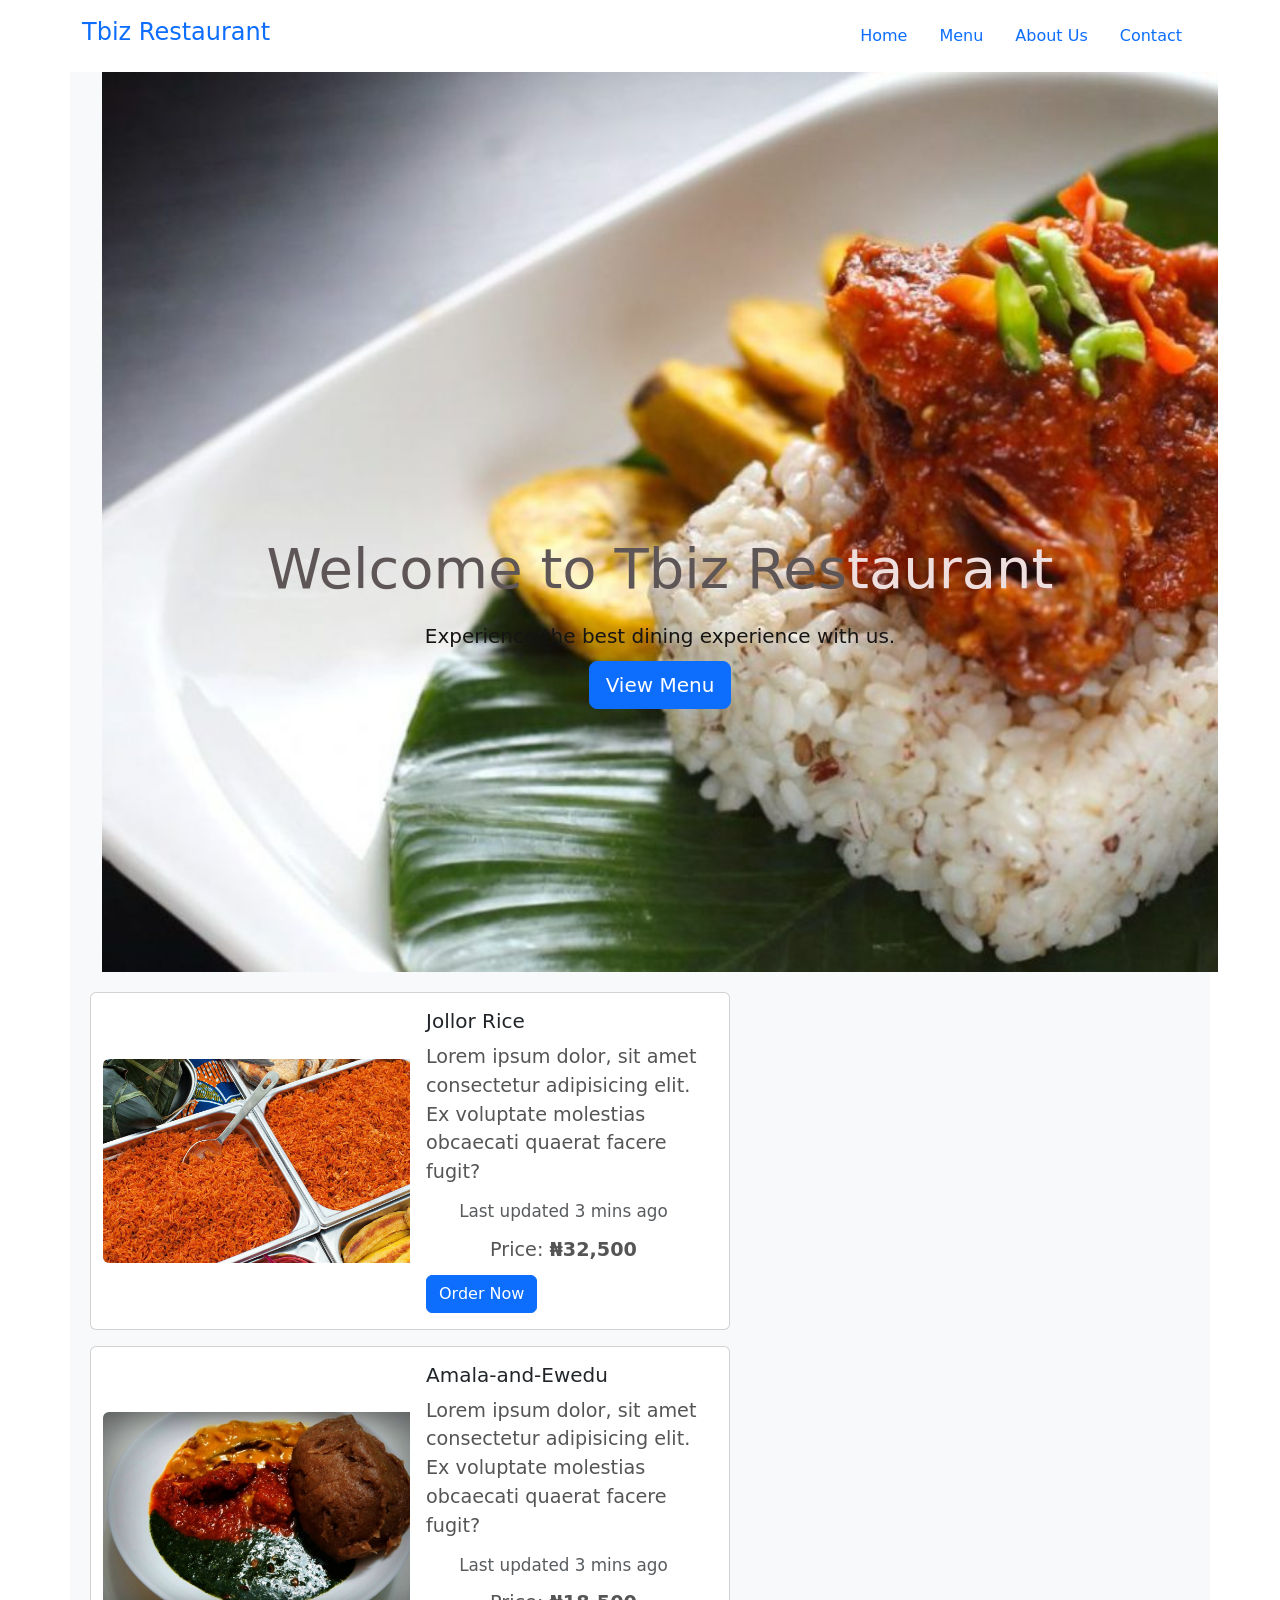
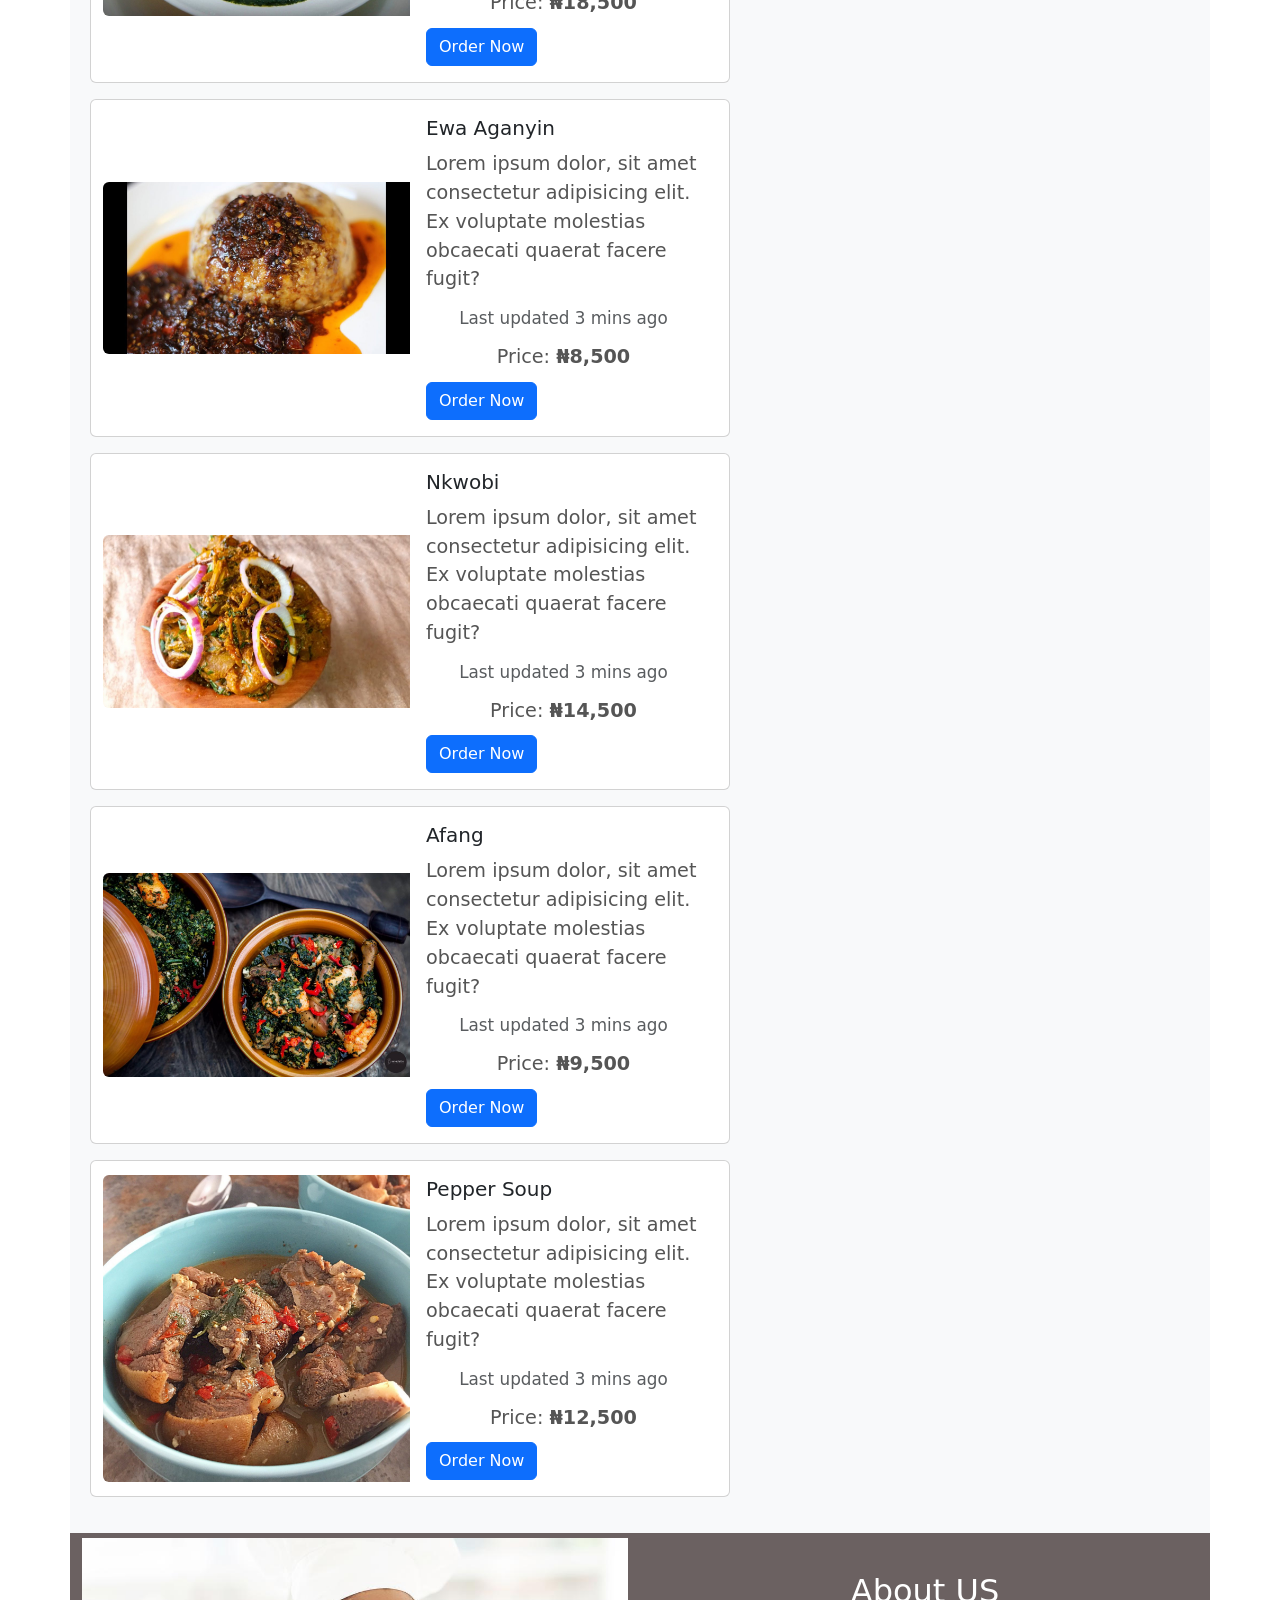
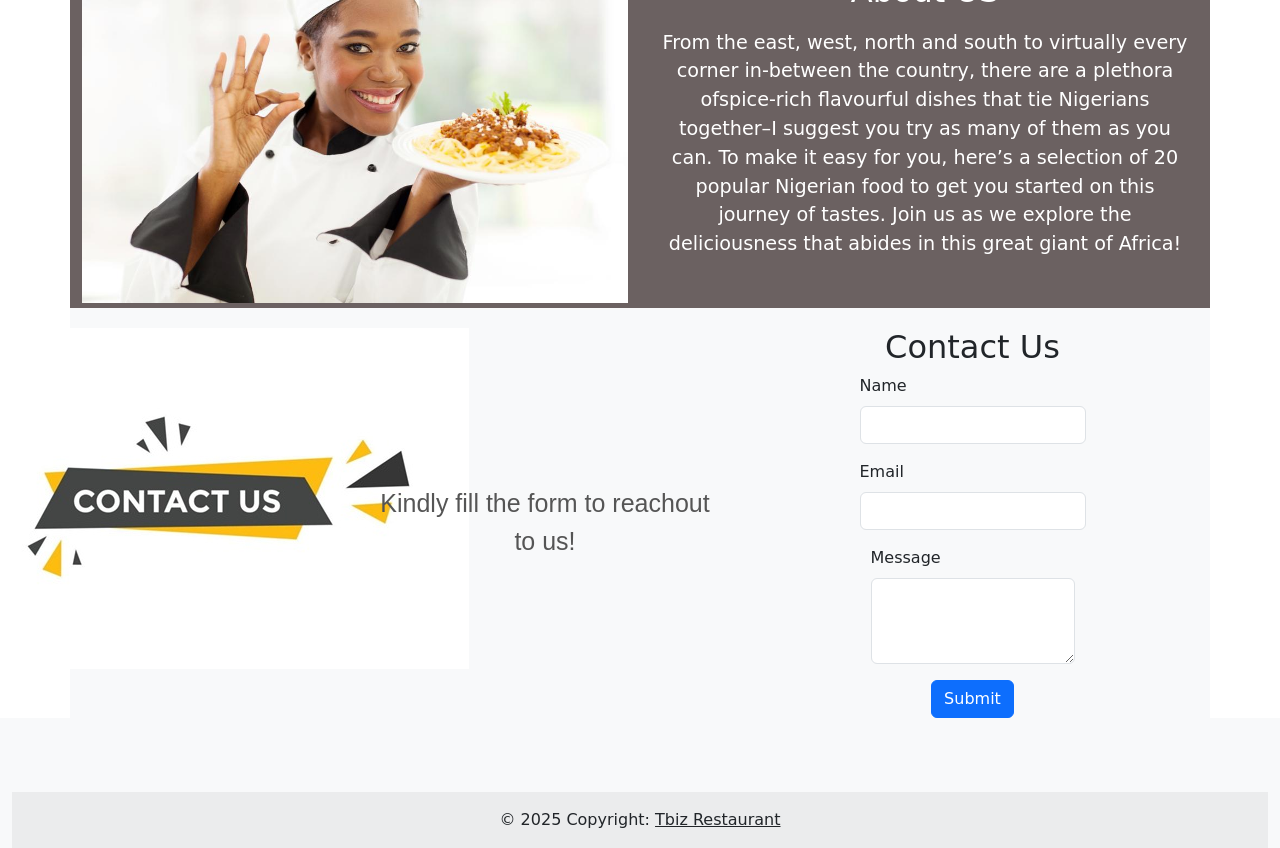
==== restaurant.html @ 8732216b "adding restaurant.html" ====
<!doctype html>
<html lang="en">

<head>
    <meta charset="utf-8">
    <meta name="viewport" content="width=device-width, initial-scale=1">
    <title>Tbiz Restaurant</title>
    <link rel="stylesheet" href="css/styles.css">
    <link href="https://cdn.jsdelivr.net/npm/bootstrap@5.3.5/dist/css/bootstrap.min.css" rel="stylesheet"
        integrity="sha384-SgOJa3DmI69IUzQ2PVdRZhwQ+dy64/BUtbMJw1MZ8t5HZApcHrRKUc4W0kG879m7" crossorigin="anonymous">
    <link rel="stylesheet" href="css/styles.css">
</head>

<body>
    <!--Header Section-->
    <header>
        <nav>
            <div class="container">
                <div class="d-flex justify-content-between align-items-center py-3">
                    <a href="#" class="text-decoration-none">
                        <h1 class="h4">Tbiz Restaurant</h1>
                    </a>
                    <ul class="nav">
                        <li class="nav-item">
                            <a class="nav-link active" aria-current="page" href="#">Home</a>
                        </li>
                        <li class="nav-item">
                            <a class="nav-link" href="#">Menu</a>
                        </li>
                        <li class="nav-item">
                            <a class="nav-link" href="#">About Us</a>
                        </li>
                        <li class="nav-item">
                            <a class="nav-link" href="#">Contact</a>
                        </li>
                    </ul>
                </div>
            </div>
        </nav>
    </header>
    <!--Main Container Section-->
    <main class="container bg-light">
        <section class="d-flex flex-column justify-content-center align-items-center" style="background-image: url('images/ofada.jpg'); width: 100%; height: 100vh; background-size: cover; background-position: center; margin-left: 20px; margin-right: 20px; margin-bottom: 20px;">
            <div class="row">
                <div class="col-12 d-flex flex-column justify-content-center align-items-center text-white text-center" style="height: 100vh;">
                    <h2 class="display-4" style="color:rgb(94, 86, 86); font-weight: 400; margin-top: 200px;">Welcome to Tbiz Res<span style="color: rgb(239, 222, 222);">taurant</span></h2>
                    <p class="lead" style="color: rgb(23, 20, 20); font-weight: 400;">Experience the best dining experience with us.</p>
                    <a href="#" class="btn btn-primary btn-lg">View Menu</a>
                </div>
            </div>
        </section>
        <!--Dish Sections-->
        <section style="padding-left: 20px;">
            <div class="row">
            <div class="card mb-3 col-sm-12" style="max-width: 640px;">
                <div class="row g-0">
                    <!--Dish list-->
                    <div class="col-12 col-sm-6 d-flex flex-column justify-content-center align-items-center">
                        <img src="images/Joloff-Rice.jpg" class="img-fluid rounded-start" alt="Jollof Rice">
                    </div>
                    <div class="col-12 col-sm-6">
                        <div class="card-body">
                            <h5 class="card-title">Jollor Rice</h5>
                            <p class="card-text" style="text-align: left;">Lorem ipsum dolor, sit amet consectetur adipisicing elit. Ex voluptate molestias obcaecati quaerat facere fugit?</p>
                            <p class="card-text"><small class="text-body-secondary">Last updated 3 mins ago</small></p>
                        <p>
                            Price: <strong>₦32,500</strong>
                        </p>
                        <a href="#" class="btn btn-primary">Order Now</a>
                        </div>
                    </div>
                </div>
            </div>
            <div class="card mb-3 col-sm-12" style="max-width: 640px;">
                <div class="row g-0">
                    <div class="col-12 col-sm-6 d-flex flex-column justify-content-center align-items-center">
                        <img src="images/Amala-and-Ewedu.jpeg" class="img-fluid rounded-start" alt="Jollof Rice">
                    </div>
                    <div class="col-12 col-sm-6">
                        <div class="card-body">
                            <h5 class="card-title">Amala-and-Ewedu</h5>
                            <p class="card-text" style="text-align: left;">Lorem ipsum dolor, sit amet consectetur adipisicing elit. Ex voluptate molestias obcaecati quaerat facere fugit?</p>
                            <p class="card-text"><small class="text-body-secondary">Last updated 3 mins ago</small></p>
                            <p>
                                Price: <strong>₦18,500</strong>
                            </p>
                            <a href="#" class="btn btn-primary">Order Now</a>
                        </div>
                    </div>
                </div>
            </div>
        <div class="card mb-3 col-sm-12" style="max-width: 640px;">
            <div class="row g-0">
                <div class="col-12 col-sm-6 d-flex flex-column justify-content-center align-items-center">
                    <img src="images/Ewa-Aganyin.jpg" class="img-fluid rounded-start" alt="Jollof Rice">
                </div>
                <div class="col-12 col-sm-6">
                    <div class="card-body">
                        <h5 class="card-title">Ewa Aganyin</h5>
                        <p class="card-text" style="text-align: left;">Lorem ipsum dolor, sit amet consectetur adipisicing elit. Ex voluptate molestias obcaecati quaerat facere fugit?</p>
                        <p class="card-text"><small class="text-body-secondary">Last updated 3 mins ago</small></p>
                        <p>
                            Price: <strong>₦8,500</strong>
                        </p>
                        <a href="#" class="btn btn-primary">Order Now</a>
                    </div>
                </div>
            </div>
        </div>
        <div class="card mb-3 col-sm-12" style="max-width: 640px;">
            <div class="row g-0">
                <div class="col-12 col-sm-6 d-flex flex-column justify-content-center align-items-center">
                    <img src="images/Nkwobi.jpg" class="img-fluid rounded-start" alt="Jollof Rice">
                </div>
                <div class="col-12 col-sm-6">
                    <div class="card-body">
                        <h5 class="card-title">Nkwobi</h5>
                        <p class="card-text" style="text-align: left;">Lorem ipsum dolor, sit amet consectetur adipisicing elit. Ex voluptate molestias obcaecati quaerat facere fugit?</p>
                        <p class="card-text"><small class="text-body-secondary">Last updated 3 mins ago</small></p>
                        <p>
                            Price: <strong>₦14,500</strong>
                        </p>
                        <a href="#" class="btn btn-primary">Order Now</a>
                    </div>
                </div>
            </div>
        </div>
        <div class="card mb-3 col-sm-12" style="max-width: 640px;">
            <div class="row g-0">
                <div class="col-12 col-sm-6 d-flex flex-column justify-content-center align-items-center">
                    <img src="images/Afang-Soup.jpg" class="img-fluid rounded-start" alt="Jollof Rice">
                </div>
                <div class="col-12 col-sm-6">
                    <div class="card-body">
                        <h5 class="card-title">Afang</h5>
                        <p class="card-text" style="text-align: left;">Lorem ipsum dolor, sit amet consectetur adipisicing elit. Ex voluptate molestias obcaecati quaerat facere fugit?</p>
                        <p class="card-text"><small class="text-body-secondary">Last updated 3 mins ago</small></p>
                        <p>
                            Price: <strong>₦9,500</strong>
                        </p>
                        <a href="#" class="btn btn-primary">Order Now</a>
                    </div>
                </div>
            </div>
        </div>
        <div class="card mb-3 col-sm-12" style="max-width: 640px;">
            <div class="row g-0">
                <div class="col-12 col-sm-6 d-flex flex-column justify-content-center align-items-center">
                    <img src="images/img_2618.jpg" class="img-fluid rounded-start" alt="Jollof Rice">
                </div>
                <div class="col-12 col-sm-6">
                    <div class="card-body">
                        <h5 class="card-title">Pepper Soup</h5>
                        <p class="card-text" style="text-align: left;">Lorem ipsum dolor, sit amet consectetur adipisicing elit. Ex voluptate molestias obcaecati quaerat facere fugit?</p>
                        <p class="card-text"><small class="text-body-secondary">Last updated 3 mins ago</small></p>
                        <p>
                            Price: <strong>₦12,500</strong>
                        </p>
                        <a href="#" class="btn btn-primary">Order Now</a>
                    </div>
                </div>
            </div>
        </div>
        
        </div>
        </section>
        <!--About US Section-->
        <section class="bg-light" style="margin-top: 20px; margin-bottom: 20px;">
            <div class="row">
                <div class="col-sm-6 d-flex flex-column justify-content-center align-items-center" style="background-color: rgb(107, 97, 97);">
                    <img src="images/chef.jpg" alt="Pepper Soup" class="img-fluid" style="margin: 5px;">
                </div>
                <div class="col-sm-6 d-flex flex-column justify-content-center align-items-center" style="background-color: rgb(107, 97, 97);">
                    <h2 class="text-center" style="color: white;">About US</h2>
                    <p class="text-center" style="color: white; padding-left: 10px; padding-right: 10px;">From the east, west, north and south to virtually every corner in-between the country, there are a plethora ofspice-rich flavourful dishes that tie Nigerians together–I suggest you try as many of them as you can. To make it easy for you, here’s a selection of 20 popular Nigerian food to get you started on this journey of tastes. Join us as we explore the deliciousness that abides in this great giant of Africa!
                    </p>
                </div>
            </div>
        </section>
        <!--Contact US Section-->
        <section>
            <div class="row">
                <div class="col-sm-3 d-flex flex-column align-items-center img-fluid">
                    <img src="images/contact.jpg" alt="contact-us">
                </div>
                <div class="col-sm-4 d-flex flex-column align-items-center justify-content-center text-center">
                    <p class="text-center" style="font-family: sans-serif; font-size: larger; font-size: 25px;">Kindly fill the form to reachout to us!</p>
                </div>
            <div class="col-sm-5 form align-items-center">
                <h2 class="text-center">Contact Us</h2>
                <form action="#" method="post" class="d-flex flex-column align-items-center">
                    <div class="mb-3">
                        <label for="name" class="form-label">Name</label>
                        <input type="text" class="form-control" id="name" required>
                    </div>
                    <div class="mb-3">
                        <label for="email" class="form-label">Email</label>
                        <input type="email" class="form-control" id="email" required>
                    </div>
                    <div class="mb-3">
                        <label for="message" class="form-label">Message</label>
                        <textarea class="form-control" id="message" rows="3" required></textarea>
                    </div>
                    <button type="submit" class="btn btn-primary">Submit</button>
                </form>
            </div>
        </div>
        </section>
    </main>
    <!--Footer Section-->
    <footer class="container-fluid bg-body-tertiary">
        <!--Grid container -->
        <!-- Grid container -->
        <div class="container pt-4">
            <!-- Section: Social media -->
            <section class="mb-4">
                <!-- Facebook -->
                <a data-mdb-ripple-init class="btn btn-link btn-floating btn-lg text-body m-1" href="#!" role="button"
                    data-mdb-ripple-color="dark"><i class="fa-brands fa-facebook"></i></a>
        
                <!-- Twitter -->
                <a data-mdb-ripple-init class="btn btn-link btn-floating btn-lg text-body m-1" href="#!" role="button"
                    data-mdb-ripple-color="dark"><i class="fa-brands fa-x-twitter"></i></a>
        
                <!-- Instagram -->
                <a data-mdb-ripple-init class="btn btn-link btn-floating btn-lg text-body m-1" href="#!" role="button"
                    data-mdb-ripple-color="dark"><i class="fa-brands fa-instagram text-white"></i></a>
            </section>
            <!-- Section: Social media -->
        </div>
        <!-- Grid container -->
        <!-- Copyright -->
        <div class="text-center p-3" style="background-color: rgba(0, 0, 0, 0.05);">
            © 2025 Copyright:
            <a class="text-body" href=" ">Tbiz Restaurant</a>
        </div>
        <!-- Copyright -->
    </footer>
    <script src="https://cdn.jsdelivr.net/npm/bootstrap@5.3.5/dist/js/bootstrap.bundle.min.js"
        integrity="sha384-k6d4wzSIapyDyv1kpU366/PK5hCdSbCRGRCMv+eplOQJWyd1fbcAu9OCUj5zNLiq"
        crossorigin="anonymous"></script>
</body>

</html>
---- css/styles.css ----
@media screen and (max-width: 768px) {
    .main-container {
        display: flex;
        flex-direction: row;
        flex-wrap: wrap;
        gap: 10px;
        justify-content: center;
    }

/*@media screen and (max-width: 480px) {
    .main-container {
        display: flex;
        flex-direction: row;
        flex-wrap: wrap;
        gap: 10px;
        justify-content: center;
    }    
    }*/

      /*  @media screen and (max-width: 1024px) {
            .main-container {
                display: flex;
                flex-direction: row;
                flex-wrap: wrap;
                gap: 10px;
                justify-content: center;
            } */

       /* @media screen and (min-width: 1201px) {
            .main-container {
                display: flex;
                flex-direction: row;
                flex-wrap: wrap;
                gap: 10px;
                justify-content: center;
            }*/
    .section-one {
        display: flex;
            flex-direction: column;
            gap: 10px;
    }
    
}

h1{
    text-align: center;
    font-size: 2.5rem;
    color: #333;
    margin-top: 20px;
}
p{
    text-align: center;
    font-size: 1.2rem;
    color: #555;
    margin: 10px 0;
}
.main-container{
    color: black;
    font-family: 'Courier New', Courier, monospace;

}
.section-one, .section-two, .section-three{

    display: flex;
    flex-direction:row;
    flex-wrap: wrap;
    gap: 10px;
    justify-content: center;

}

.product-card:hover{
    cursor: pointer;
    box-shadow: 3px 3px 5px -1px #80aaaa;
    opacity: .90;
    transition: opacity 0.3s ease-in-out;
}

.description{
    text-align: left;
}
---- css/styles.css ----
@media screen and (max-width: 768px) {
    .main-container {
        display: flex;
        flex-direction: row;
        flex-wrap: wrap;
        gap: 10px;
        justify-content: center;
    }

/*@media screen and (max-width: 480px) {
    .main-container {
        display: flex;
        flex-direction: row;
        flex-wrap: wrap;
        gap: 10px;
        justify-content: center;
    }    
    }*/

      /*  @media screen and (max-width: 1024px) {
            .main-container {
                display: flex;
                flex-direction: row;
                flex-wrap: wrap;
                gap: 10px;
                justify-content: center;
            } */

       /* @media screen and (min-width: 1201px) {
            .main-container {
                display: flex;
                flex-direction: row;
                flex-wrap: wrap;
                gap: 10px;
                justify-content: center;
            }*/
    .section-one {
        display: flex;
            flex-direction: column;
            gap: 10px;
    }
    
}

h1{
    text-align: center;
    font-size: 2.5rem;
    color: #333;
    margin-top: 20px;
}
p{
    text-align: center;
    font-size: 1.2rem;
    color: #555;
    margin: 10px 0;
}
.main-container{
    color: black;
    font-family: 'Courier New', Courier, monospace;

}
.section-one, .section-two, .section-three{

    display: flex;
    flex-direction:row;
    flex-wrap: wrap;
    gap: 10px;
    justify-content: center;

}

.product-card:hover{
    cursor: pointer;
    box-shadow: 3px 3px 5px -1px #80aaaa;
    opacity: .90;
    transition: opacity 0.3s ease-in-out;
}

.description{
    text-align: left;
}
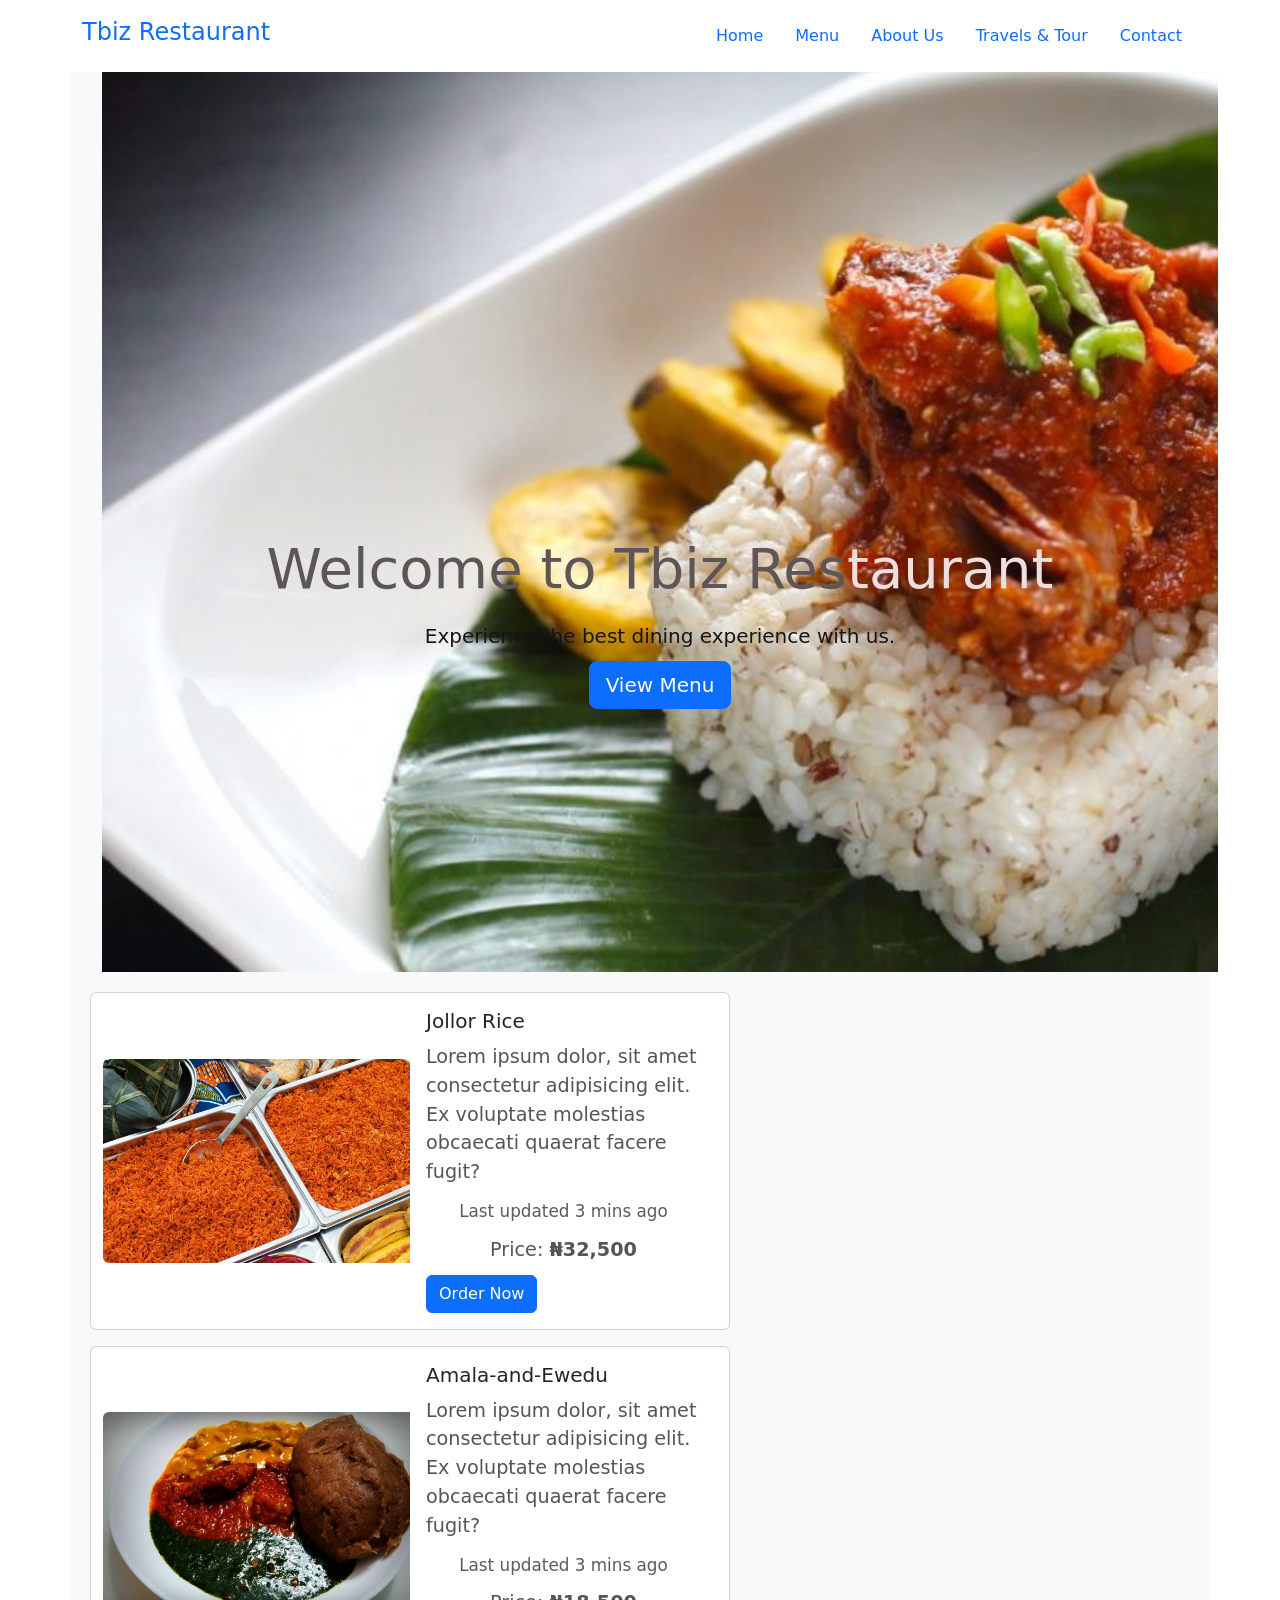
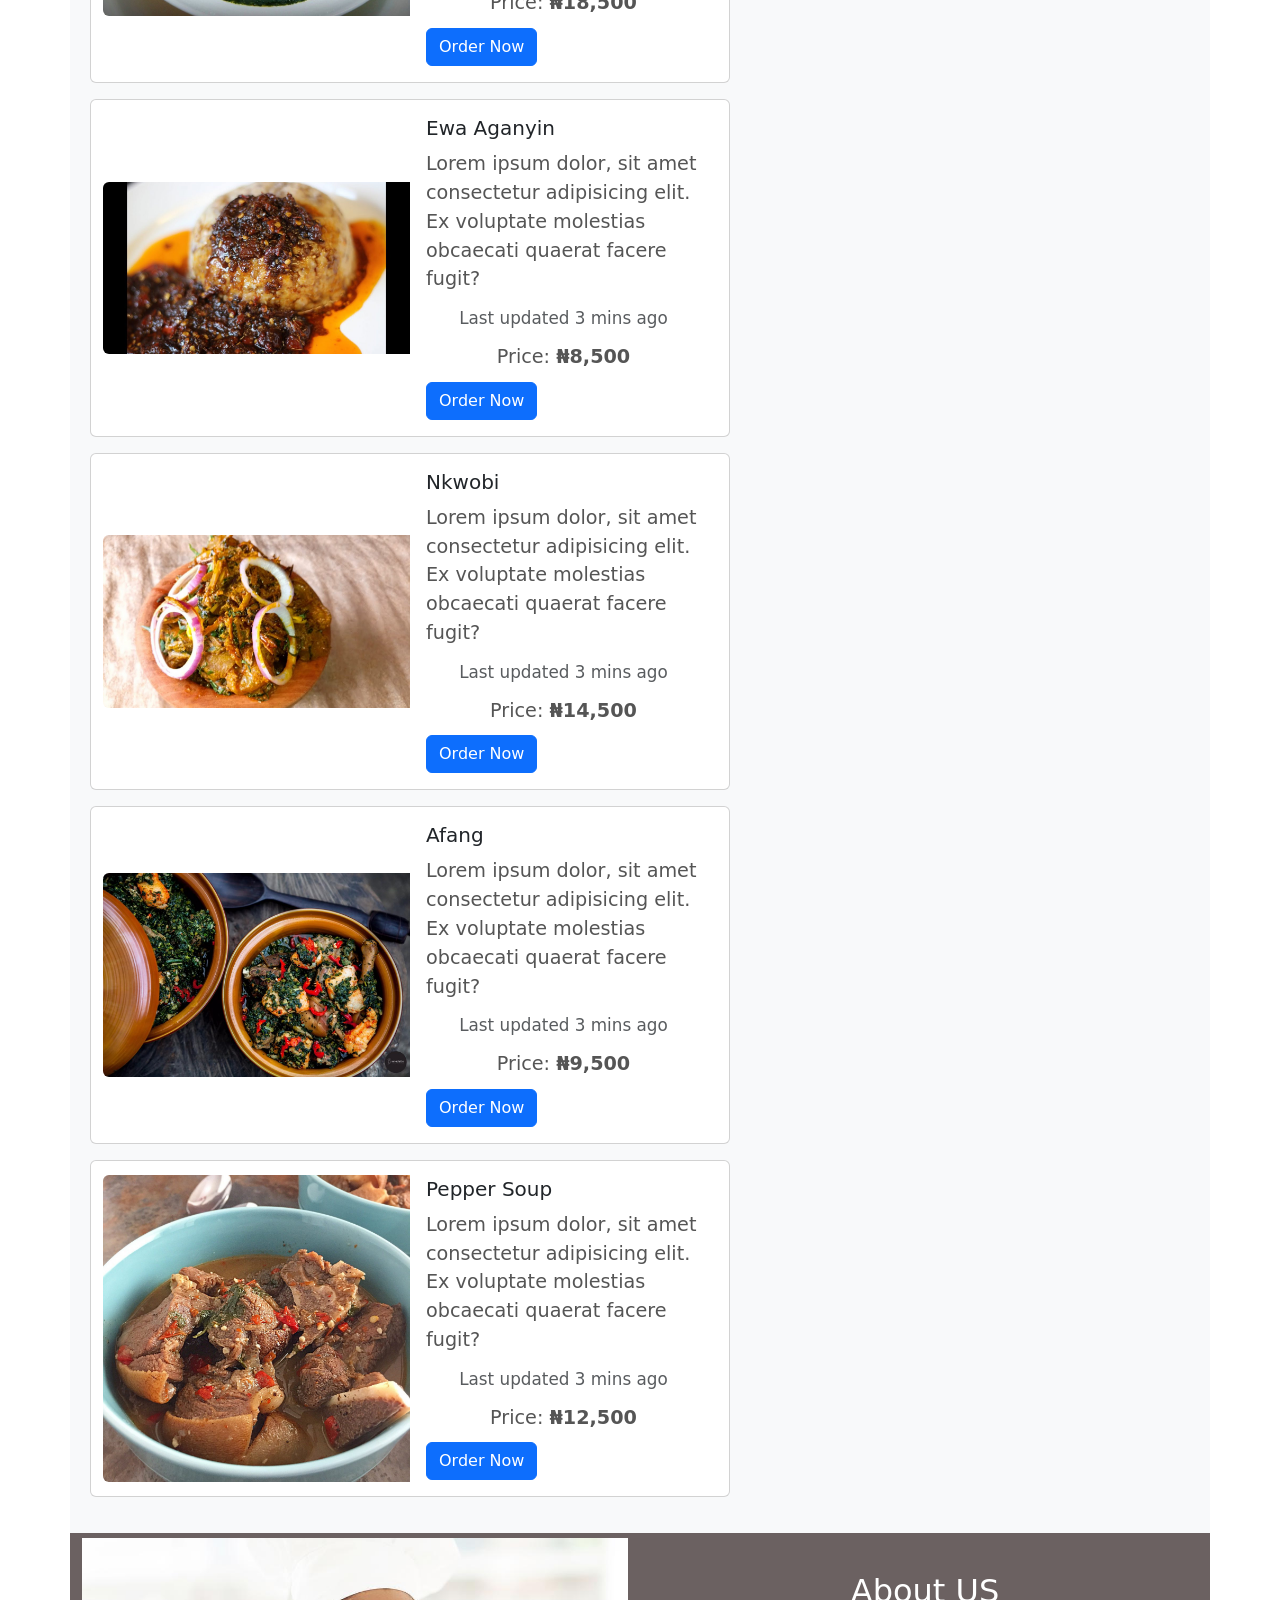
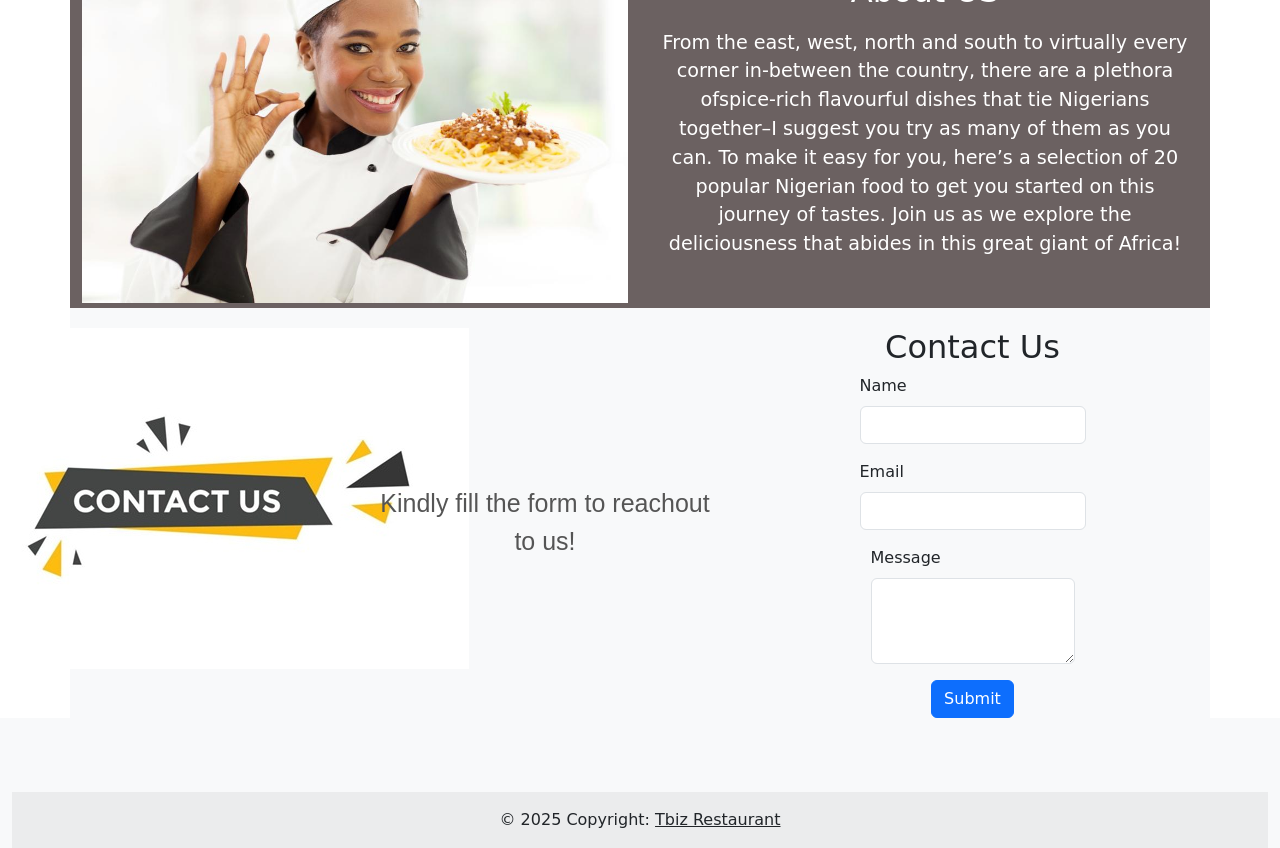
==== commit 8d2aa358: "final update" ====
--- a/restaurant.html
+++ b/restaurant.html
@@ -14,6 +14,7 @@
 <body>
     <!--Header Section-->
     <header>
+        <!--Navigation Bar-->
         <nav>
             <div class="container">
                 <div class="d-flex justify-content-between align-items-center py-3">
@@ -31,6 +32,9 @@
                             <a class="nav-link" href="#">About Us</a>
                         </li>
                         <li class="nav-item">
+                            <a class="nav-link" href="index.html">Travels & Tour</a>
+                        </li>
+                        <li class="nav-item">
                             <a class="nav-link" href="#">Contact</a>
                         </li>
                     </ul>
@@ -40,6 +44,7 @@
     </header>
     <!--Main Container Section-->
     <main class="container bg-light">
+        <!--Hero Section-->
         <section class="d-flex flex-column justify-content-center align-items-center" style="background-image: url('images/ofada.jpg'); width: 100%; height: 100vh; background-size: cover; background-position: center; margin-left: 20px; margin-right: 20px; margin-bottom: 20px;">
             <div class="row">
                 <div class="col-12 d-flex flex-column justify-content-center align-items-center text-white text-center" style="height: 100vh;">
@@ -50,6 +55,7 @@
             </div>
         </section>
         <!--Dish Sections-->
+        <!--Dish List Section-->
         <section style="padding-left: 20px;">
             <div class="row">
             <div class="card mb-3 col-sm-12" style="max-width: 640px;">
@@ -187,6 +193,7 @@
                     <p class="text-center" style="font-family: sans-serif; font-size: larger; font-size: 25px;">Kindly fill the form to reachout to us!</p>
                 </div>
             <div class="col-sm-5 form align-items-center">
+                <!--Contact Form-->
                 <h2 class="text-center">Contact Us</h2>
                 <form action="#" method="post" class="d-flex flex-column align-items-center">
                     <div class="mb-3">
